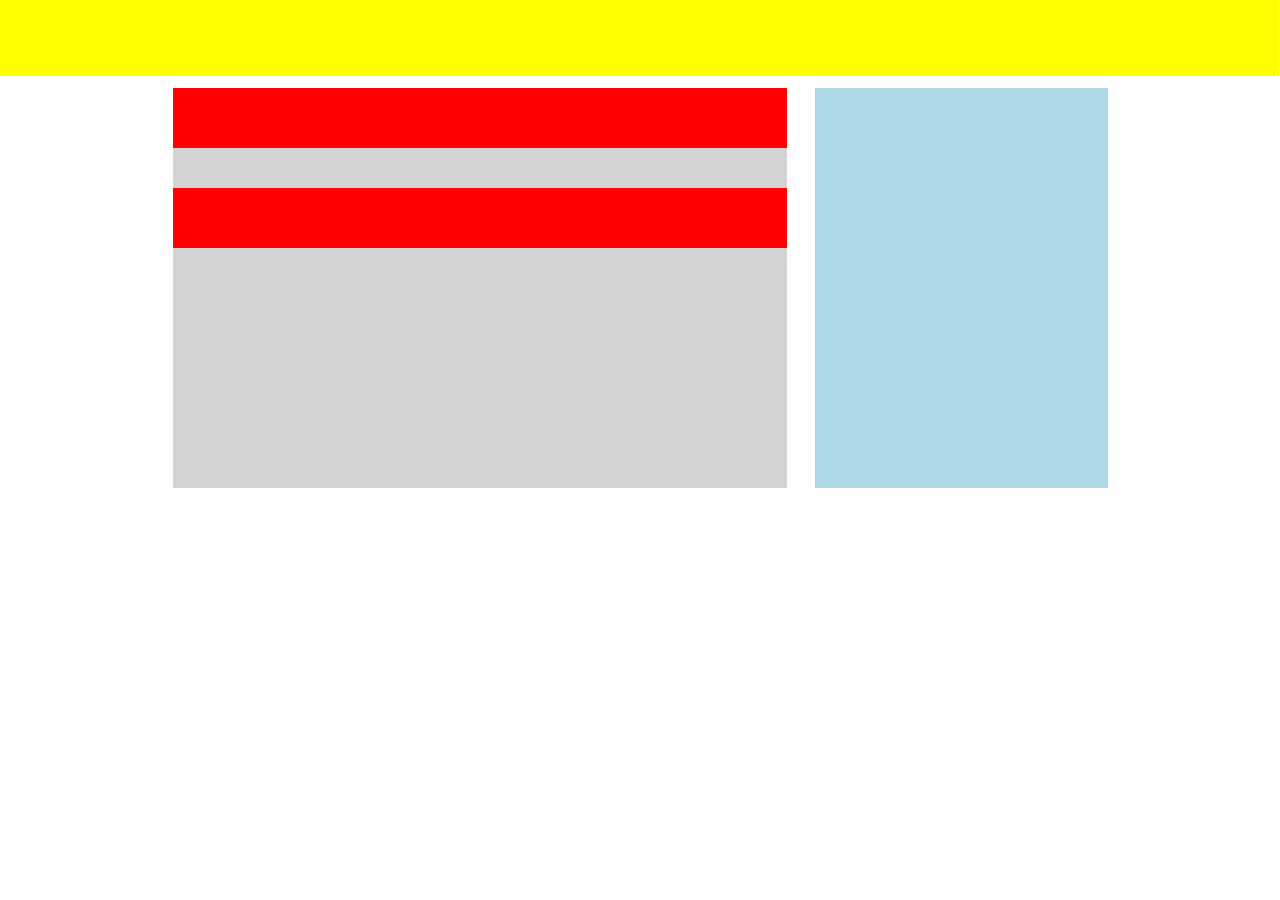
==== index.html @ ebd879f0 "add panel structure" ====
<!DOCTYPE html>
<html>
  <head>
    <meta charset="utf-8">
    <link rel="stylesheet" href="css/styles.css">
    <title>Instagram Clone</title>
  </head>
  <body>
    <div class="nav-bar">

    </div>
    <div class="parent">
      <div class="spacer">

        <div class="main-feed">
          <div class="panel">
            <div class="header">

            </div>
            <div class="content-box">

            </div>
            <div class="comments">

            </div>

          </div>
          <div class="panel">
            <div class="header">

            </div>
            <div class="content-box">

            </div>
            <div class="comments">

            </div>

          </div>
        </div>

          <!-- start side-bar -->
      <div class="side-bar">

      </div>
            <!-- side-bar end -->
      </div>
    </div>
  </body>
</html>
---- css/styles.css ----
.nav-bar {

  width: 100%;
  height: 77px;
  background-color: yellow;
  position: fixed;
  margin: -9px;

}



.parent {
  display: flex;
  flex-direction: row;
  justify-content: center;

}

.spacer {
  width: 935px;
  display: flex;
  justify-content: space-between;
  margin-top: 80px;
}

.main-feed {
  width: 614px;
  background-color: lightgray;

}


.side-bar {
    width: 293px;
    background-color: lightblue;
    /* remove later when content is added */
    height: 400px;
}

.panel {
  margin-bottom: 40px;
}
.header {
  width: 614px;
  height: 60px;
  background-color: red;
}

.content-box {
  width: 614px;

}

.comments {
  width: 614;
}

@media screen and (max-width: 1000px) {
  .side-bar {
    display: none;
  }
  .spacer {
    justify-content: center;
  }
}
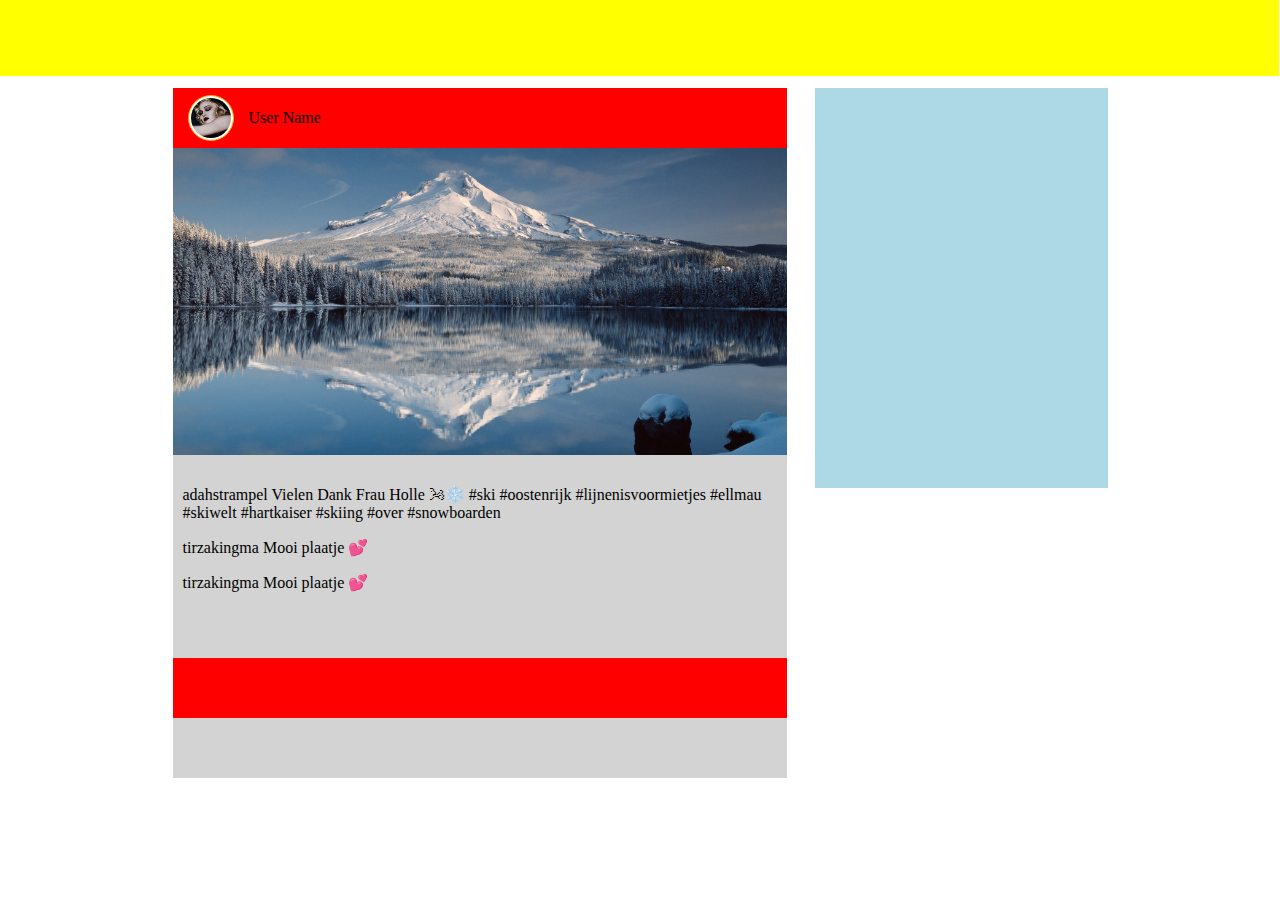
==== commit 865c86a1: "add content to panel" ====
--- a/index.html
+++ b/index.html
@@ -15,12 +15,19 @@
         <div class="main-feed">
           <div class="panel">
             <div class="header">
-
+              <img src="img/user-pic.jpg" alt="">
+              <p>User Name</p>
             </div>
             <div class="content-box">
-
+              <img src="img/mount.jpg" alt="">
             </div>
             <div class="comments">
+              <p>adahstrampel
+Vielen Dank Frau Holle 🌬❄️ #ski #oostenrijk #lijnenisvoormietjes #ellmau #skiwelt #hartkaiser #skiing #over #snowboarden</p>
+              <p>tirzakingma
+Mooi plaatje 💕</p>
+              <p>tirzakingma
+Mooi plaatje 💕</p>
 
             </div>
 
--- a/css/styles.css
+++ b/css/styles.css
@@ -44,16 +44,35 @@
 .header {
   width: 614px;
   height: 60px;
+  max-height: 60px;
   background-color: red;
+  display: flex;
+  align-items: center;
+
 }
+
+.header img {
+  border-radius: 50%;
+  border: 1px solid orange;
+  padding: 2px;
+  background-color: white;
+  height: 40px;
+  margin-left: 15px;
+  margin-right: 15px;
+  }
 
 .content-box {
   width: 614px;
+}
 
+.content-box img {
+  width: 614px;
 }
+
 
 .comments {
   width: 614;
+  padding: 10px;
 }
 
 @media screen and (max-width: 1000px) {
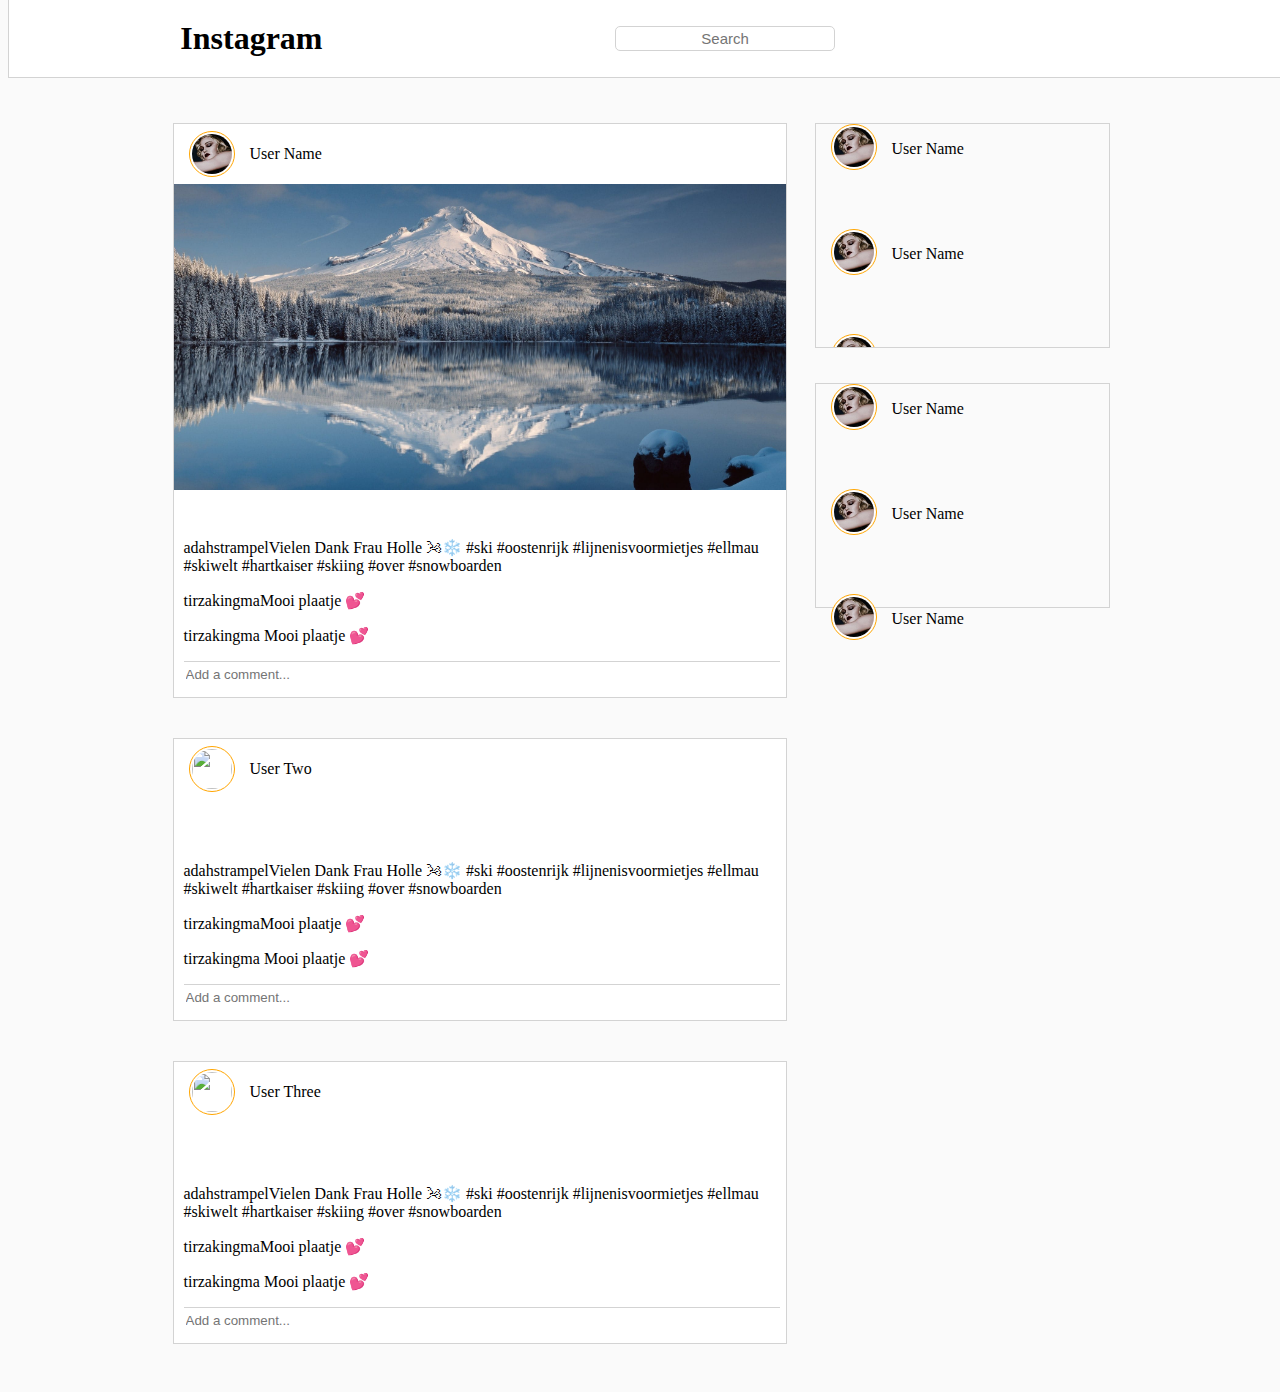
==== commit 648be82d: "add scroll box" ====
--- a/index.html
+++ b/index.html
@@ -7,6 +7,18 @@
   </head>
   <body>
     <div class="nav-bar">
+      <div class="home-logo">
+        <img src="img/instagram.png" alt="">
+        <h1>Instagram</h1>
+      </div>
+      <div class="search-bar">
+        <input type="text" name="" value="" placeholder="Search">
+      </div>
+      <div class="icon-group">
+        <img src="img/compass.png" alt="">
+        <img src="img/like.png" alt="">
+        <img src="img/avatar.png" alt="">
+      </div>
 
     </div>
     <div class="parent">
@@ -22,32 +34,120 @@
               <img src="img/mount.jpg" alt="">
             </div>
             <div class="comments">
-              <p>adahstrampel
-Vielen Dank Frau Holle 🌬❄️ #ski #oostenrijk #lijnenisvoormietjes #ellmau #skiwelt #hartkaiser #skiing #over #snowboarden</p>
-              <p>tirzakingma
-Mooi plaatje 💕</p>
-              <p>tirzakingma
-Mooi plaatje 💕</p>
-
+              <div class="icons">
+                <div class="icon-group">
+                  <img src="img/like.png" alt="">
+                  <img src="img/comment.png" alt="">
+                  <img src="img/icons8-upload-96.png" alt="">
+                </div>
+                <div class="bookmark">
+                  <img src="img/icons8-bookmark-50.png" alt="">
+                </div>
+              </div>
+              <p>adahstrampelVielen Dank Frau Holle 🌬❄️ #ski #oostenrijk #lijnenisvoormietjes #ellmau #skiwelt #hartkaiser #skiing #over #snowboarden</p>
+              <p>tirzakingmaMooi plaatje 💕</p>
+              <p>tirzakingma Mooi plaatje 💕</p>
+              <input type="text" name="" value="" placeholder="Add a comment...">
             </div>
-
           </div>
           <div class="panel">
             <div class="header">
-
+              <img src="img/usertwo.jpg" alt="">
+              <p>User Two</p>
             </div>
             <div class="content-box">
-
+              <img src="img/bob.jpg" alt="">
             </div>
             <div class="comments">
-
+              <div class="icons">
+                <div class="icon-group">
+                  <img src="img/like.png" alt="">
+                  <img src="img/comment.png" alt="">
+                  <img src="img/icons8-upload-96.png" alt="">
+                </div>
+                <div class="bookmark">
+                  <img src="img/icons8-bookmark-50.png" alt="">
+                </div>
+              </div>
+              <p>adahstrampelVielen Dank Frau Holle 🌬❄️ #ski #oostenrijk #lijnenisvoormietjes #ellmau #skiwelt #hartkaiser #skiing #over #snowboarden</p>
+              <p>tirzakingmaMooi plaatje 💕</p>
+              <p>tirzakingma Mooi plaatje 💕</p>
+              <input type="text" name="" value="" placeholder="Add a comment...">
             </div>
-
+          </div>
+          <div class="panel">
+            <div class="header">
+              <img src="img/roger2.jpg" alt="">
+              <p>User Three</p>
+            </div>
+            <div class="content-box">
+              <img src="img/am-dad.jpg" alt="">
+            </div>
+            <div class="comments">
+            <div class="icons">
+              <div class="icon-group">
+                <img src="img/like.png" alt="">
+                <img src="img/comment.png" alt="">
+                <img src="img/icons8-upload-96.png" alt="">
+              </div>
+              <div class="bookmark">
+                <img src="img/icons8-bookmark-50.png" alt="">
+              </div>
+            </div>
+              <p>adahstrampelVielen Dank Frau Holle 🌬❄️ #ski #oostenrijk #lijnenisvoormietjes #ellmau #skiwelt #hartkaiser #skiing #over #snowboarden</p>
+              <p>tirzakingmaMooi plaatje 💕</p>
+              <p>tirzakingma Mooi plaatje 💕</p>
+              <input type="text" name="" value="" placeholder="Add a comment...">
+            </div>
           </div>
         </div>
 
           <!-- start side-bar -->
       <div class="side-bar">
+        <div class="scroll-box">
+          <div class="story">
+            <img src="img/user-pic.jpg" alt="">
+            <p>User Name</p>
+          </div>
+          <div class="story">
+            <img src="img/user-pic.jpg" alt="">
+            <p>User Name</p>
+          </div>
+          <div class="story">
+            <img src="img/user-pic.jpg" alt="">
+            <p>User Name</p>
+          </div>
+          <div class="story">
+            <img src="img/user-pic.jpg" alt="">
+            <p>User Name</p>
+          </div>
+          <div class="story">
+            <img src="img/user-pic.jpg" alt="">
+            <p>User Name</p>
+          </div>
+          <div class="story">
+            <img src="img/user-pic.jpg" alt="">
+            <p>User Name</p>
+          </div>
+          <div class="story">
+            <img src="img/user-pic.jpg" alt="">
+            <p>User Name</p>
+          </div>
+        </div>
+        <div class="suggestions">
+          <div class="story">
+            <img src="img/user-pic.jpg" alt="">
+            <p>User Name</p>
+          </div>
+          <div class="story">
+            <img src="img/user-pic.jpg" alt="">
+            <p>User Name</p>
+          </div>
+          <div class="story">
+            <img src="img/user-pic.jpg" alt="">
+            <p>User Name</p>
+          </div>
+        </div>
 
       </div>
             <!-- side-bar end -->
--- a/css/styles.css
+++ b/css/styles.css
@@ -1,20 +1,57 @@
+body {
+  background-color: #fafafa;
+}
+
+@font-face {
+  font-family: Billabong;
+  src: url(../fonts/Billabong.ttf);
+}
+
+h1  {
+  font-family: Billabong;
+}
+
 .nav-bar {
 
   width: 100%;
   height: 77px;
-  background-color: yellow;
+
   position: fixed;
-  margin: -9px;
-
-}
-
-
+  margin-top: -9px;
+  display: flex;
+  flex-direction:row;
+  justify-content: space-around;
+  align-items: center;
+  border: 1px solid lightgray;
+
+  background-color: white;
+
+}
+
+.home-logo {
+  display: flex;
+  flex-direction: row;
+  align-items: center;
+}
+
+.home-logo img {
+  height: 25px;
+  margin-right: 25px;
+}
+
+.search-bar input {
+  text-align: center;
+  font-size: 15px;
+  border-radius: 5px;
+  border: 1px solid lightgray;
+  padding: 3px;
+
+}
 
 .parent {
   display: flex;
   flex-direction: row;
   justify-content: center;
-
 }
 
 .spacer {
@@ -26,26 +63,30 @@
 
 .main-feed {
   width: 614px;
-  background-color: lightgray;
+  margin-top: 35px;
+  /* background-color: lightgray; */
 
 }
 
 
 .side-bar {
     width: 293px;
-    background-color: lightblue;
+    /* background-color: lightblue; */
     /* remove later when content is added */
-    height: 400px;
+    /* height: 400px; */
+
 }
 
 .panel {
   margin-bottom: 40px;
+  border: 1px solid lightgray;
+  background-color: white;
 }
 .header {
-  width: 614px;
+  width: 100%;
   height: 60px;
   max-height: 60px;
-  background-color: red;
+  /* background-color: red; */
   display: flex;
   align-items: center;
 
@@ -57,16 +98,17 @@
   padding: 2px;
   background-color: white;
   height: 40px;
+  width: 40px;
   margin-left: 15px;
   margin-right: 15px;
   }
 
 .content-box {
-  width: 614px;
+  width: 100%;
 }
 
 .content-box img {
-  width: 614px;
+  width: 100%;
 }
 
 
@@ -75,6 +117,68 @@
   padding: 10px;
 }
 
+input {
+  width: 100%;
+  border: 0;
+  border-top: 1px solid lightgray;
+  margin-right: 5px;
+  padding-top: 5px;
+  padding-bottom: 5px;
+}
+
+.scroll-box {
+  width: 293px;
+  height: 223px;
+  display: flex;
+  flex-direction: column;
+  overflow: scroll;
+  border: 1px solid lightgray;
+  margin-top: 35px;
+
+}
+.suggestions {
+  width: 293px;
+  height: 223px;
+  display: flex;
+  flex-direction: column;
+  border: 1px solid lightgray;
+  margin-top: 35px;
+}
+
+.story img {
+  border-radius: 50%;
+  border: 1px solid orange;
+  padding: 2px;
+  background-color: white;
+  height: 40px;
+  width: 40px;
+  margin-left: 15px;
+  margin-right: 15px;
+  }
+
+  .story {
+    display: flex;
+    flex-direction: row;
+    margin-bottom: 55px;
+  }
+
+.icons {
+  display: flex;
+  flex-direction: row;
+  justify-content: space-between;
+
+}
+
+.icons img {
+  height: 35px;
+}
+
+.icon-group img {
+  margin-right: 5px;
+  height:25px;
+}
+
+
 @media screen and (max-width: 1000px) {
   .side-bar {
     display: none;
@@ -82,4 +186,20 @@
   .spacer {
     justify-content: center;
   }
-}
+
+}
+
+@media screen and (max-width: 614px) {
+    .main-feed {
+      width: auto;
+    }
+    body {
+      margin: 0;
+    }
+    .search-bar {
+      display: none;
+    }
+    .nav-bar {
+      justify-content: space-between;
+    }
+}
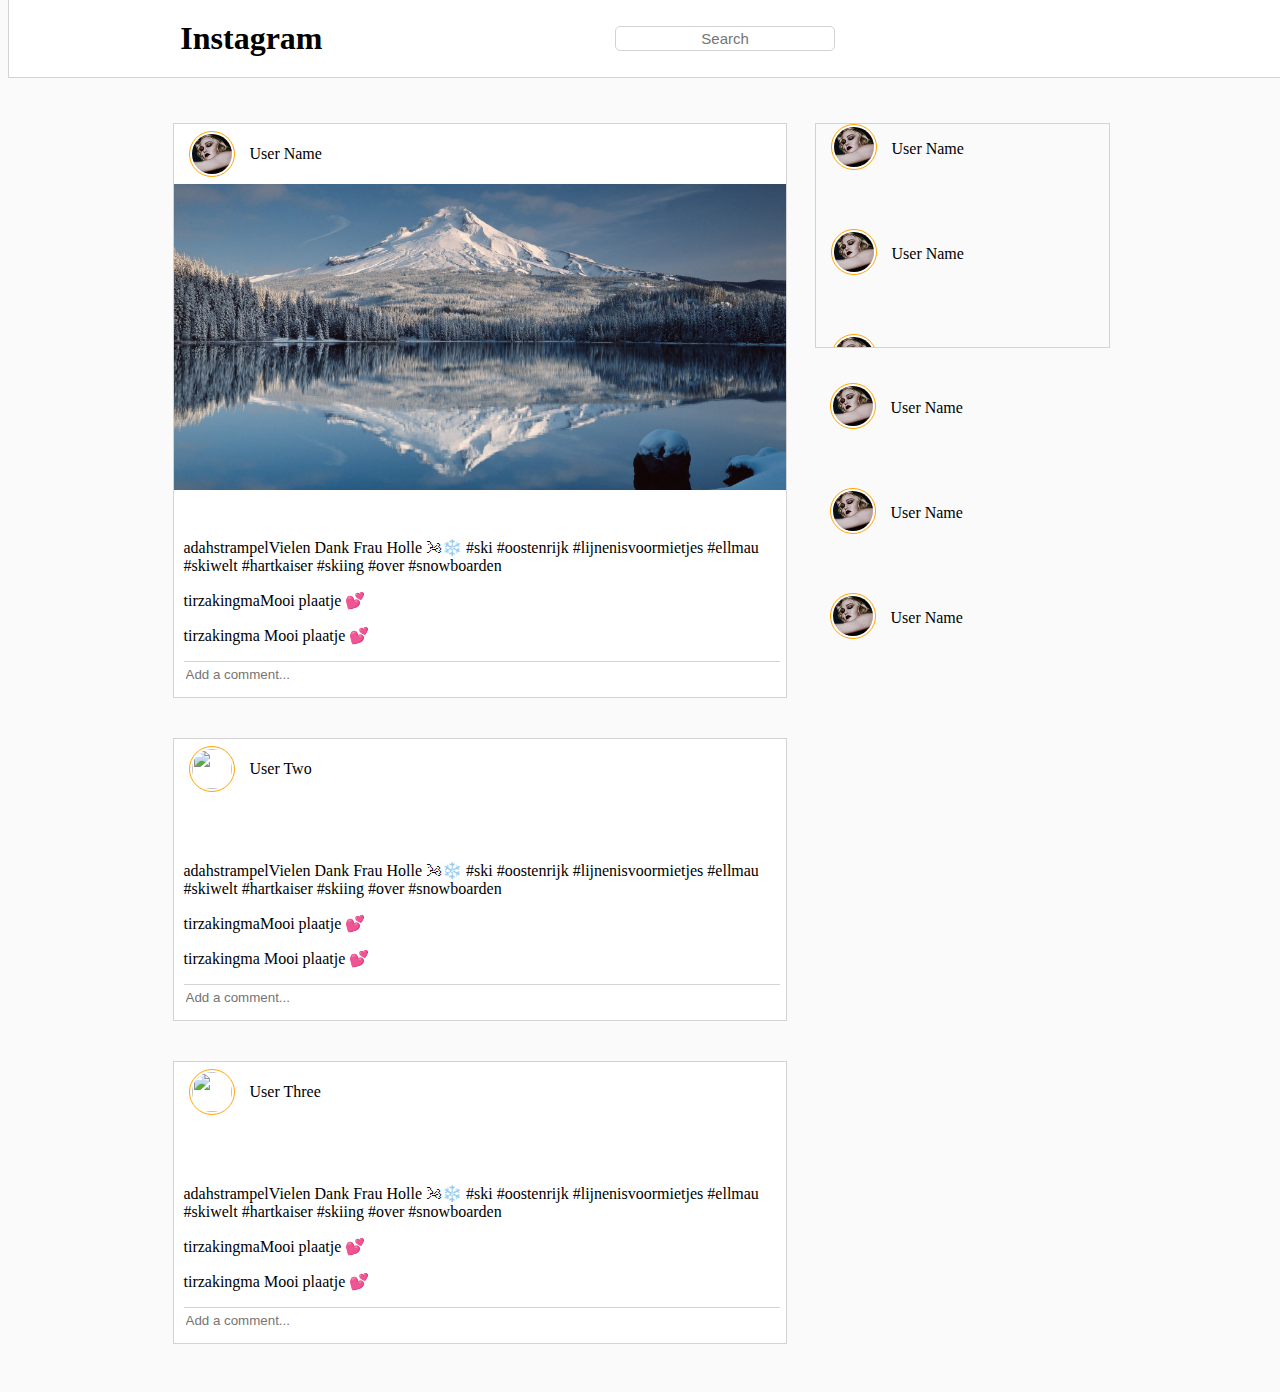
==== commit 1006ecf4: "add sass to css and refactored" ====
--- a/index.html
+++ b/index.html
@@ -1,8 +1,8 @@
 <!DOCTYPE html>
 <html>
   <head>
-    <meta charset="utf-8">
-    <link rel="stylesheet" href="css/styles.css">
+    <meta charset="utf-8" name="viewport" content="width=device-width">
+    <link rel="stylesheet" href="css/output.css">
     <title>Instagram Clone</title>
   </head>
   <body>
--- a/css/output.css
+++ b/css/output.css
@@ -0,0 +1,164 @@
+body {
+  background-color: #fafafa; }
+
+@font-face {
+  font-family: Billabong;
+  src: url(../fonts/Billabong.ttf); }
+h1 {
+  font-family: Billabong; }
+
+.nav-bar {
+  width: 100%;
+  height: 77px;
+  position: fixed;
+  margin-top: -9px;
+  display: flex;
+  flex-direction: row;
+  justify-content: space-around;
+  align-items: center;
+  border: 1px solid lightgray;
+  background-color: white; }
+
+.home-logo {
+  display: flex;
+  flex-direction: row;
+  align-items: center; }
+
+.home-logo img {
+  height: 25px;
+  margin-right: 25px; }
+
+.search-bar input {
+  text-align: center;
+  font-size: 15px;
+  border-radius: 5px;
+  border: 1px solid lightgray;
+  padding: 3px; }
+
+.parent {
+  display: flex;
+  flex-direction: row;
+  justify-content: center; }
+
+.spacer {
+  width: 935px;
+  display: flex;
+  justify-content: space-between;
+  margin-top: 80px; }
+
+.main-feed {
+  width: 614px;
+  margin-top: 35px;
+  /* background-color: $primaryColor; */ }
+
+.side-bar {
+  width: 293px;
+  /* background-color: lightblue; */
+  /* remove later when content is added */
+  /* height: 400px; */ }
+
+.panel {
+  margin-bottom: 40px;
+  border: 1px solid lightgray;
+  background-color: white; }
+
+.header {
+  width: 100%;
+  height: 60px;
+  max-height: 60px;
+  /* background-color: red; */
+  display: flex;
+  align-items: center; }
+
+.header img {
+  border-radius: 50%;
+  border: 1px solid orange;
+  padding: 2px;
+  background-color: white;
+  height: 40px;
+  width: 40px;
+  margin-left: 15px;
+  margin-right: 15px; }
+
+.content-box {
+  width: 100%; }
+
+.content-box img {
+  width: 100%; }
+
+.comments {
+  width: 614;
+  padding: 10px; }
+
+input {
+  width: 100%;
+  border: 0;
+  border-top: 1px solid lightgray;
+  margin-right: 5px;
+  padding-top: 5px;
+  padding-bottom: 5px; }
+
+.scroll-box {
+  width: 293px;
+  height: 223px;
+  display: flex;
+  flex-direction: column;
+  overflow: scroll;
+  border: 1px solid lightgray;
+  margin-top: 35px; }
+
+.suggestions {
+  width: 293px;
+  height: 223px;
+  display: flex;
+  flex-direction: column;
+  border: 1px solid primaryColor;
+  margin-top: 35px; }
+
+.story img {
+  border-radius: 50%;
+  border: 1px solid orange;
+  padding: 2px;
+  background-color: white;
+  height: 40px;
+  width: 40px;
+  margin-left: 15px;
+  margin-right: 15px; }
+
+.story {
+  display: flex;
+  flex-direction: row;
+  margin-bottom: 55px; }
+
+.icons {
+  display: flex;
+  flex-direction: row;
+  justify-content: space-between; }
+
+.icons img {
+  height: 35px; }
+
+.icon-group img {
+  margin-right: 5px;
+  height: 25px; }
+
+@media screen and (max-width: 1000px) {
+  .side-bar {
+    display: none; }
+
+  .spacer {
+    justify-content: center; } }
+@media screen and (max-width: 614px) {
+  .main-feed {
+    width: auto; }
+
+  body {
+    margin: 0; }
+
+  .search-bar {
+    display: none; }
+
+  .nav-bar {
+    justify-content: space-between; } }
+
+/*# sourceMappingURL=output.css.map */
